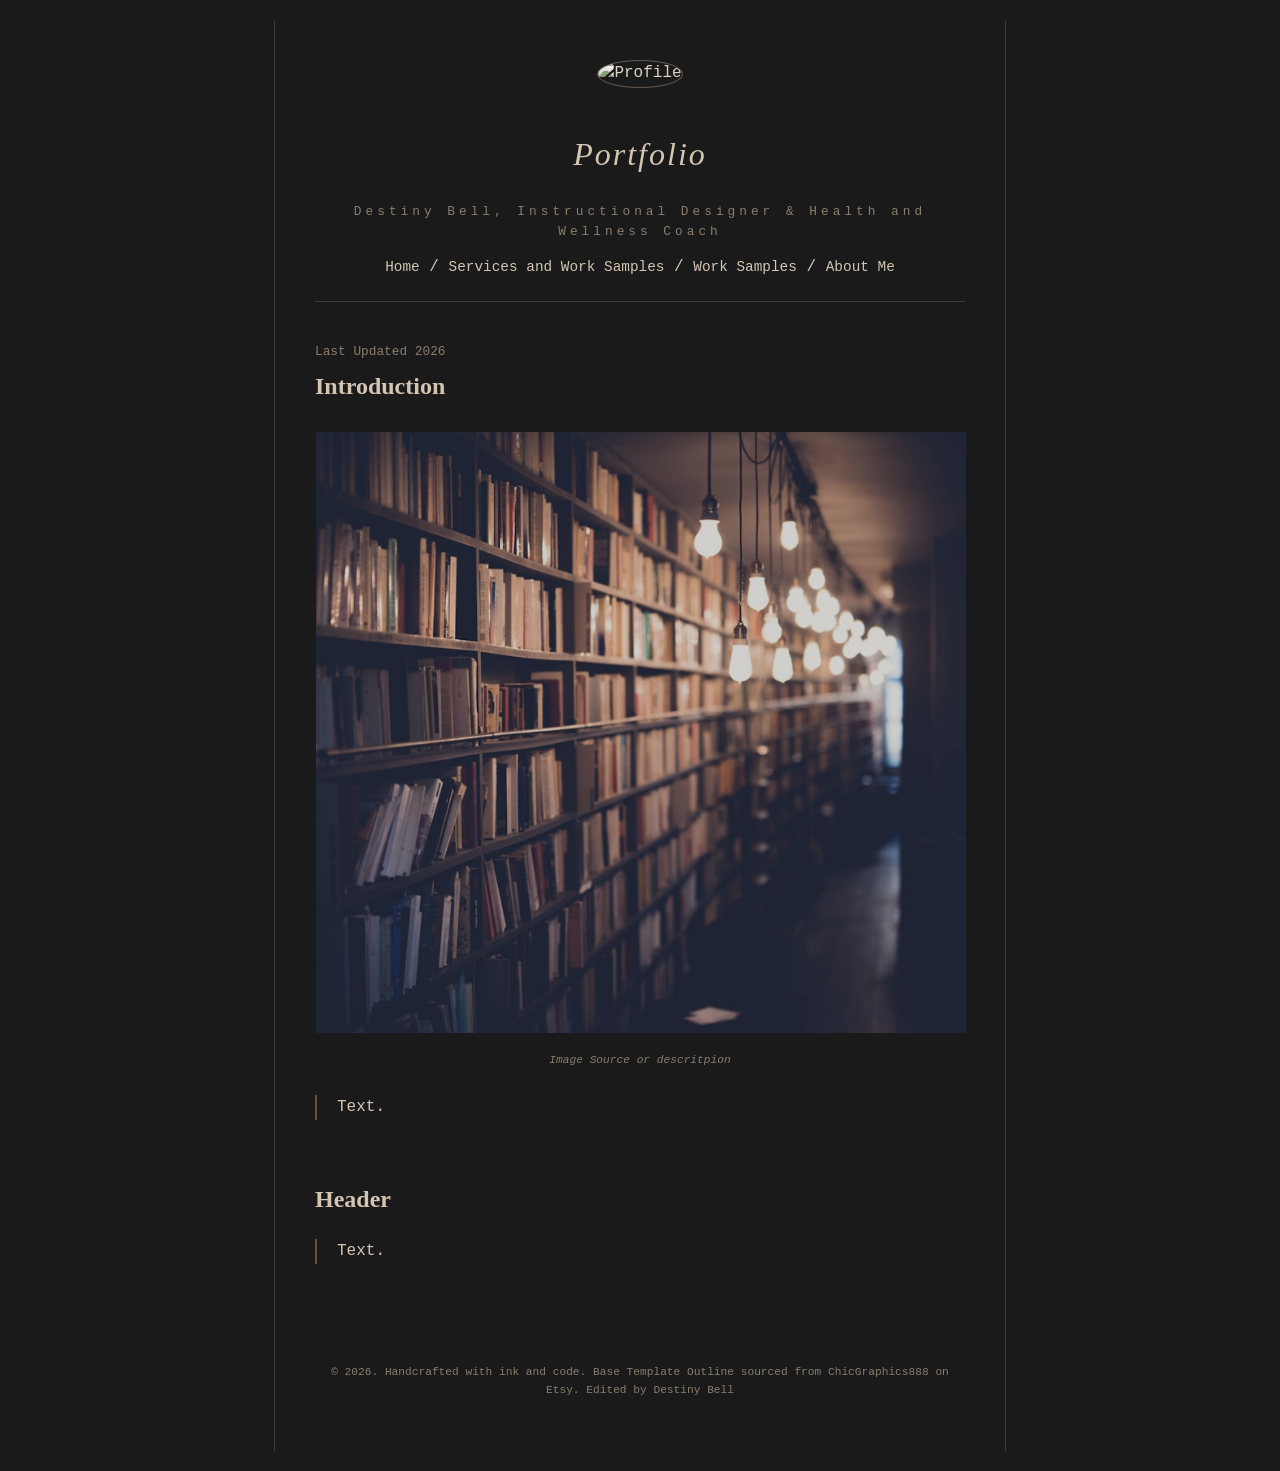
==== index.html @ b229f0c2 "Update index.html" ====
<!DOCTYPE html>
<html lang="en">
<head>
    <meta charset="UTF-8">
    <meta name="viewport" content="width=device-width, initial-scale=1.0">
    <title>Destiny Bell's Portfolio</title>
    <link rel="stylesheet" href="style.css">
</head>
<body>

    <div class="container">
        <header>
            <img src="profile.jpg" alt="Profile" class="profile-img">
            <h1>Portfolio</h1>
            <p class="subtitle">Destiny Bell, Instructional Designer & Health and Wellness Coach</p>
            <nav>
                <a href="index.html">Home</a> /
                <a href="archive.html">Services and Work Samples</a> /
                <a href="library.html">Work Samples</a> /
                <a href="correspondence.html">About Me</a>
            </nav>
        </header>

        <main>
            <article class="post">
                <span class="date">Last Updated 2026</span>
                <h2>Introduction</h2>

                <div class="post-image">
                    <img src="statue.jpg" alt="Old Library">
                    <p class="caption">Image Source or descritpion</p>
                </div>

                <div class="content">
                    <p>Text.</p>
                </div>
                <div class="tags"></div>
            </article>

            <article class="post">
    
                <h2>Header</h2>
                <div class="content">
                    <p>Text.</p>
                </div>
            </article>
        </main>

        <footer>
            <p>&copy; 2026. Handcrafted with ink and code. Base Template Outline sourced from ChicGraphics888 on Etsy. Edited by Destiny Bell</p>
        </footer>
    </div>

</body>
</html>
---- style.css ----
/* การเลือกโทนสี: ดำ, เทาเข้ม, น้ำตาลไหม้, และสีครีมเก่า (Parchment) */
:root {
    --bg-color: #1a1a1a;        /* พื้นหลังดำสนิทแบบนุ่มนวล */
    --paper-color: #2c2c2c;     /* สีกล่องเนื้อหา */
    --text-main: #d4c5b3;       /* สีฟอนต์ครีมจางๆ เหมือนกระดาษเก่า */
    --text-dim: #8a7d6e;        /* สีเทาน้ำตาลสำหรับวันที่/ซับไตเติล */
    --accent: #6b4e3d;          /* สีน้ำตาลไหม้สำหรับขอบหรือลิงก์ */
    --border: 1px solid #3d3d3d;
}

body {
    background-color: var(--bg-color);
    color: var(--text-main);
    font-family: 'Courier New', Courier, monospace; /* ให้ฟอนต์แบบพิมพ์ดีด */
    line-height: 1.6;
    margin: 0;
    padding: 20px;
}

.container {
    max-width: 650px;
    margin: 0 auto;
    border-left: var(--border);
    border-right: var(--border);
    padding: 40px;
}

header {
    text-align: center;
    border-bottom: var(--border);
    padding-bottom: 20px;
    margin-bottom: 40px;
}

h1 {
    font-family: 'Georgia', serif; /* ใช้ Serif สำหรับหัวข้อเพื่อความหรูหรา */
    font-style: italic;
    font-weight: normal;
    letter-spacing: 2px;
}

.subtitle {
    font-size: 0.8rem;
    color: var(--text-dim);
    letter-spacing: 4px;
}

nav a {
    color: var(--text-main);
    text-decoration: none;
    font-size: 0.9rem;
}

nav a:hover {
    color: var(--accent);
}

.post {
    margin-bottom: 60px;
}

.date {
    font-size: 0.8rem;
    color: var(--text-dim);
    display: block;
}

h2 {
    font-family: 'Georgia', serif;
    font-size: 1.5rem;
    margin-top: 5px;
}

.content {
    border-left: 2px solid var(--accent);
    padding-left: 20px;
    margin: 20px 0;
    font-size: 1rem;
}

/* รูปโปรไฟล์แบบวงกลมหรือกรอบสี่เหลี่ยมคลาสสิก */
.profile-img {
    width: 100px;
    height: 100px;
    border-radius: 50%; /* หรือ 0% ถ้าอยากได้ทรงเหลี่ยม */
    border: 1px solid var(--accent);
    filter: sepia(30%) grayscale(50%); /* ปรับให้รูปดูเก่า */
    margin-bottom: 20px;
    object-fit: cover;
}

/* รูปภาพในเนื้อหา */
.post-image {
    margin: 25px 0;
}

.post-image img {
    width: 100%;
    height: auto;
    border: 1px solid var(--paper-color);
    /* ใส่ฟิลเตอร์ให้ภาพมืดและหม่นเข้ากับธีม */
    filter: brightness(0.8) contrast(1.1) grayscale(20%);
    transition: 0.5s;
}

.post-image img:hover {
    filter: brightness(1); /* เมื่อเอาเมาส์ชี้ รูปจะชัดขึ้น */
}

/* คำบรรยายใต้ภาพ (Caption) */
.caption {
    font-size: 0.7rem;
    font-style: italic;
    color: var(--text-dim);
    text-align: center;
    margin-top: 8px;
}

footer {
    text-align: center;
    font-size: 0.7rem;
    color: var(--text-dim);
    margin-top: 100px;
}
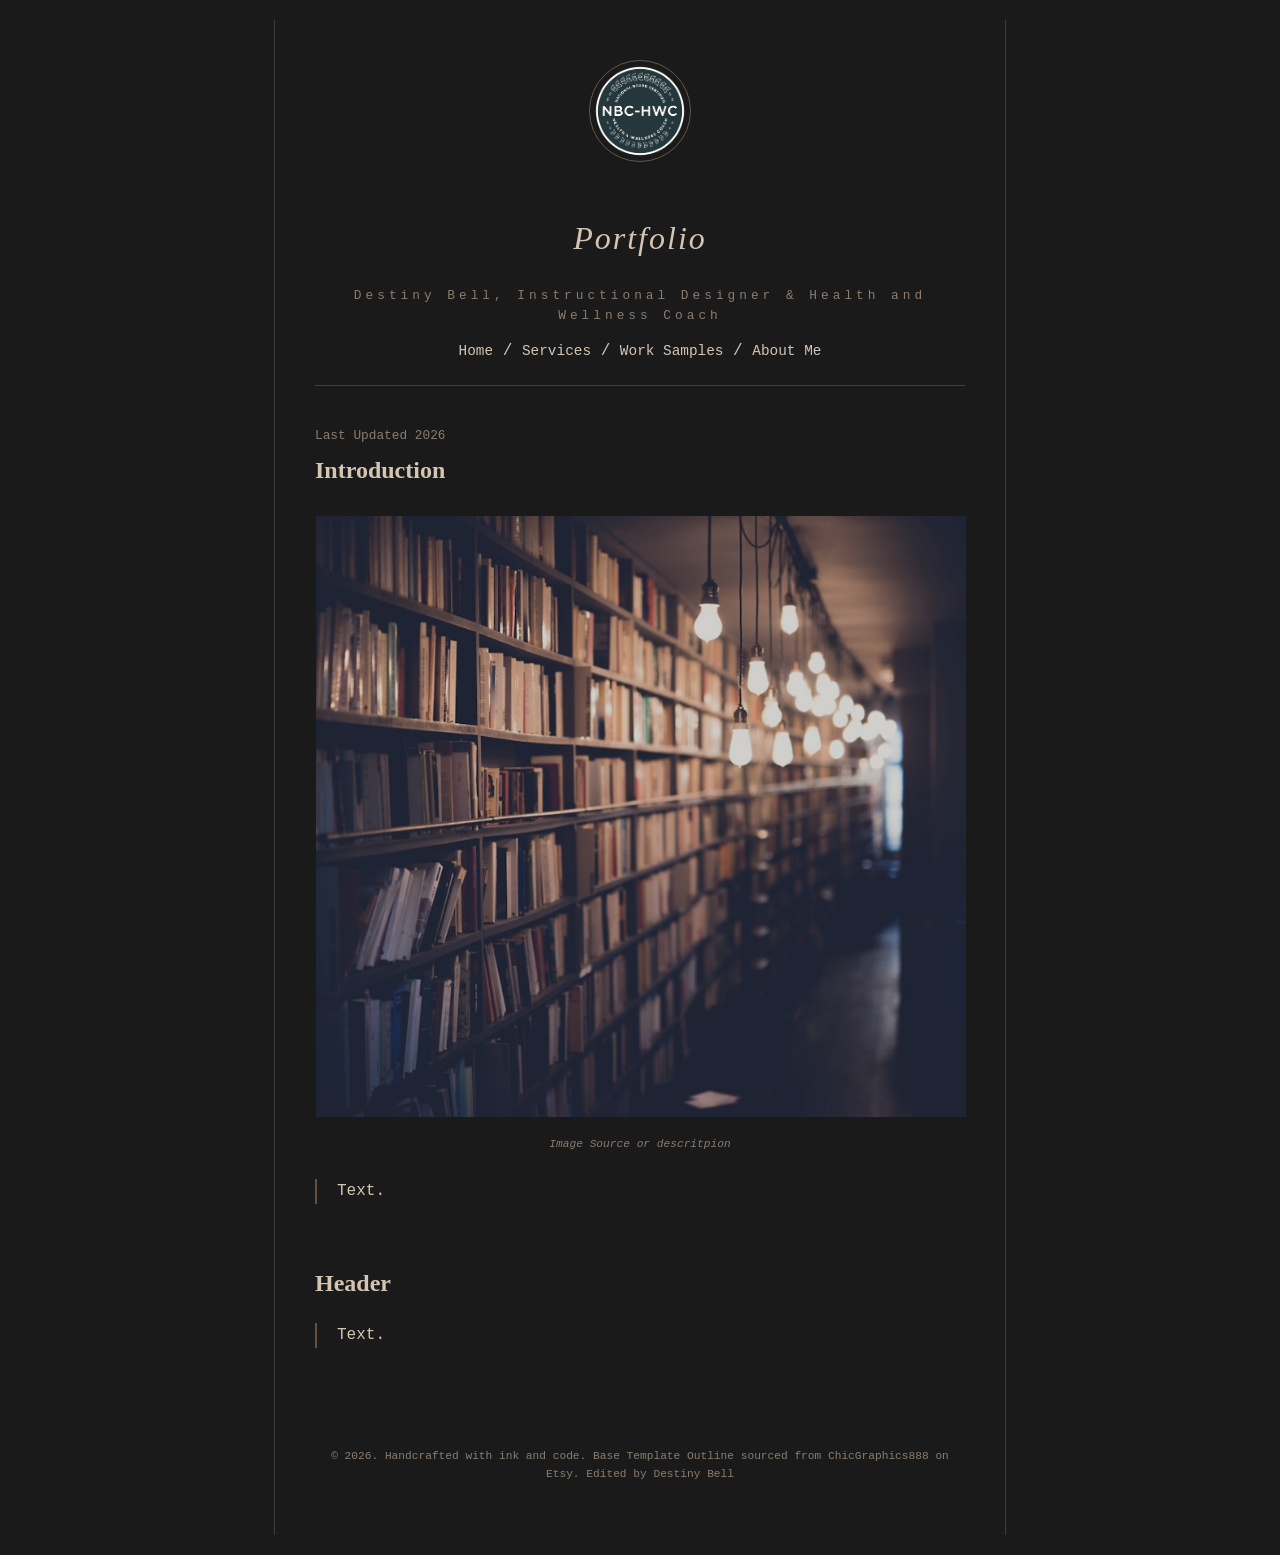
==== commit ccdd783e: "Update index.html" ====
--- a/index.html
+++ b/index.html
@@ -15,9 +15,9 @@
             <p class="subtitle">Destiny Bell, Instructional Designer & Health and Wellness Coach</p>
             <nav>
                 <a href="index.html">Home</a> /
-                <a href="archive.html">Services and Work Samples</a> /
-                <a href="library.html">Work Samples</a> /
-                <a href="correspondence.html">About Me</a>
+                <a href="services.html">Services</a> /
+                <a href="sample.html">Work Samples</a> /
+                <a href="about.html">About Me</a>
             </nav>
         </header>
 
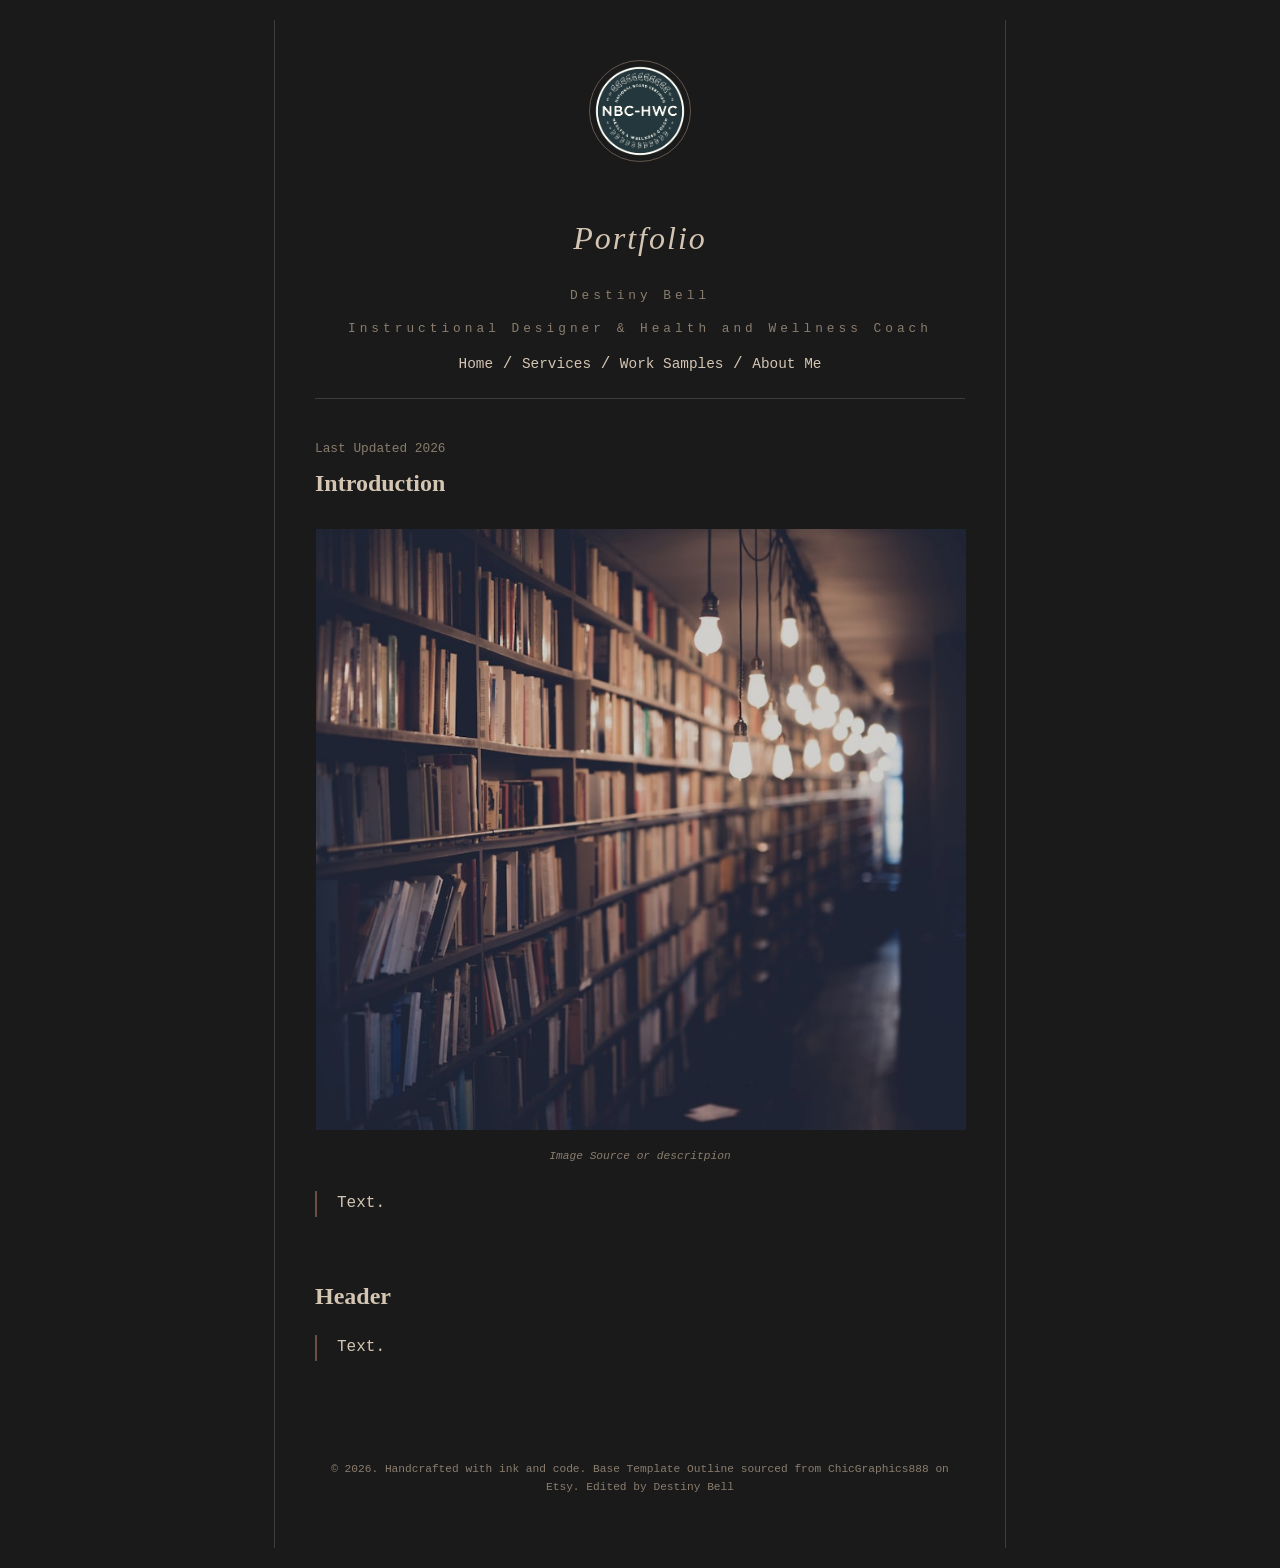
==== commit 35ba74db: "Update index.html" ====
--- a/index.html
+++ b/index.html
@@ -12,11 +12,12 @@
         <header>
             <img src="profile.jpg" alt="Profile" class="profile-img">
             <h1>Portfolio</h1>
-            <p class="subtitle">Destiny Bell, Instructional Designer & Health and Wellness Coach</p>
+            <p class="subtitle">Destiny Bell</p>
+             <p class="subtitle">Instructional Designer & Health and Wellness Coach</p>
             <nav>
                 <a href="index.html">Home</a> /
                 <a href="services.html">Services</a> /
-                <a href="sample.html">Work Samples</a> /
+                <a href="samples.html">Work Samples</a> /
                 <a href="about.html">About Me</a>
             </nav>
         </header>
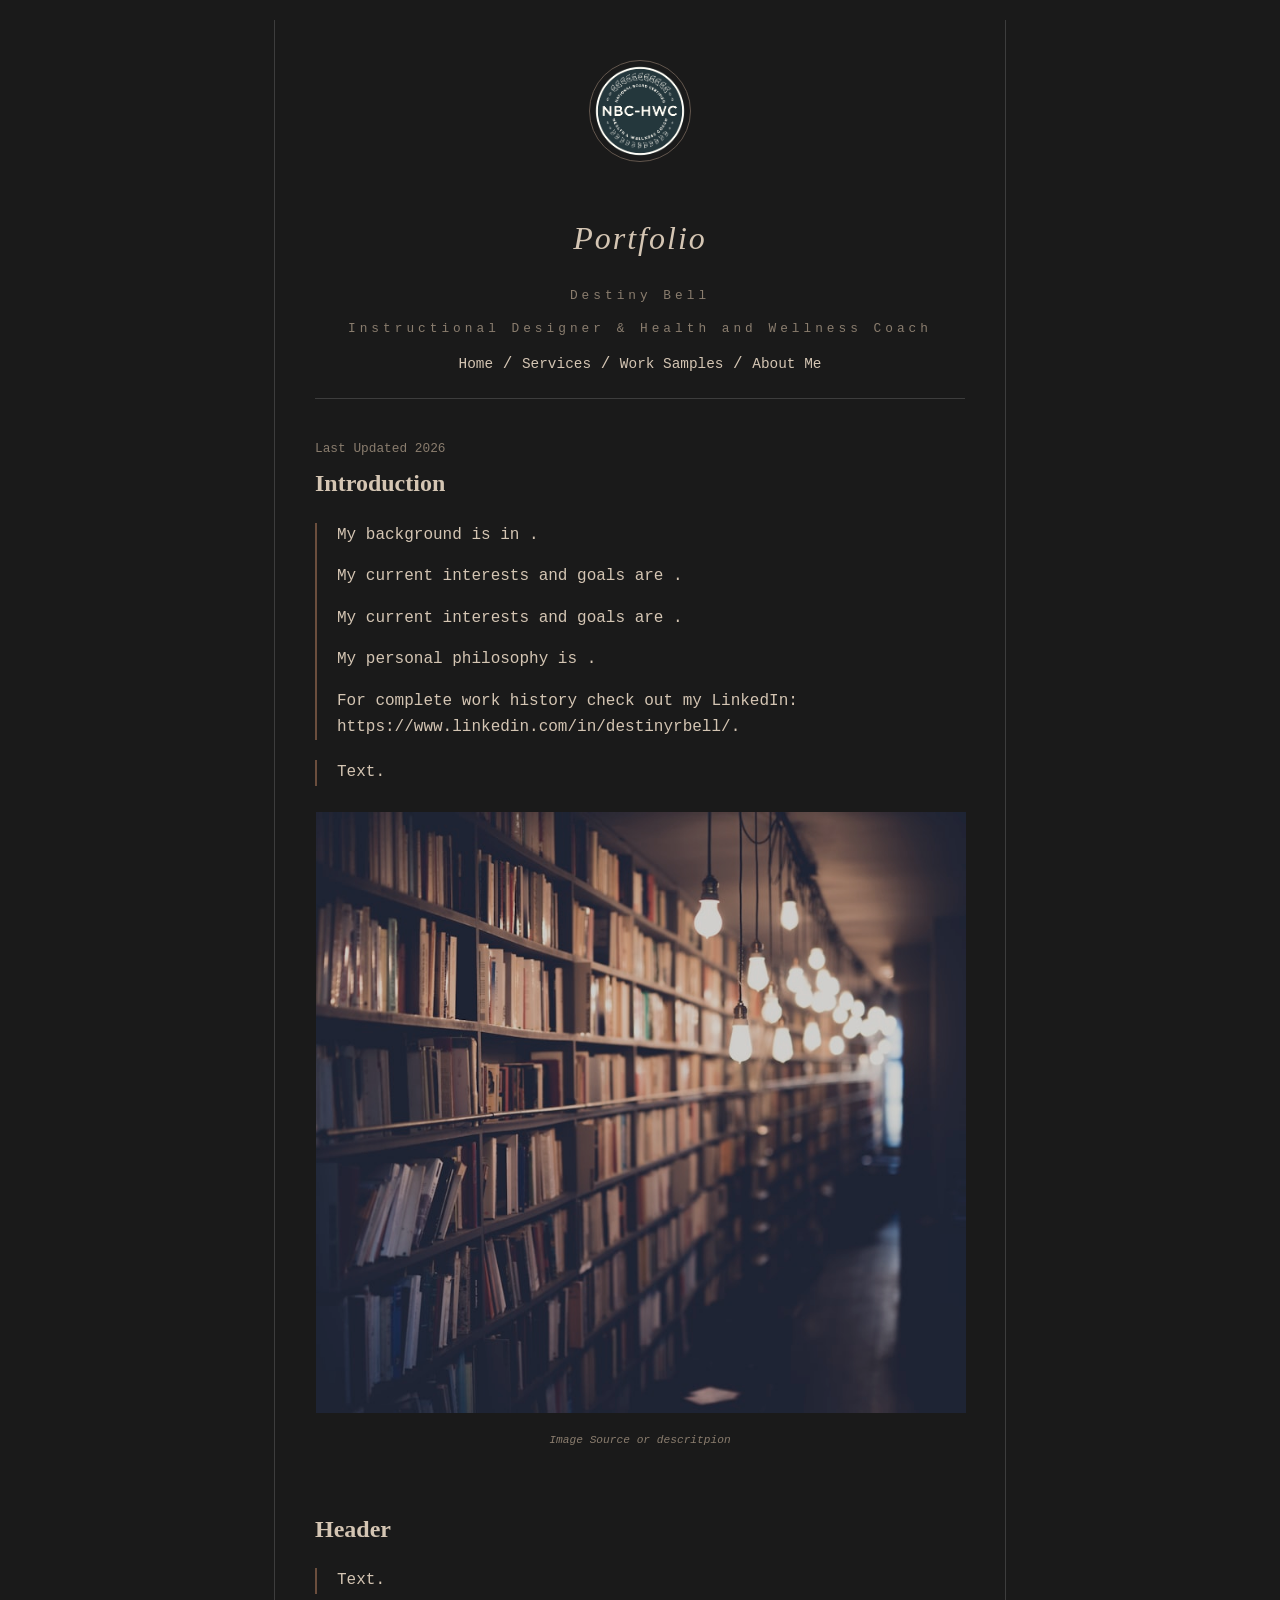
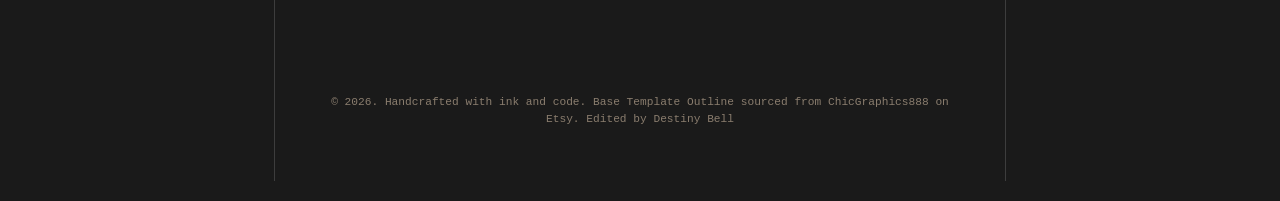
==== commit 807f1bd2: "Update index.html" ====
--- a/index.html
+++ b/index.html
@@ -27,15 +27,29 @@
                 <span class="date">Last Updated 2026</span>
                 <h2>Introduction</h2>
 
-                <div class="post-image">
+                   <div class="content">
+                   <p>My background is in .</p>
+                     <p>My current interests and goals are .</p>
+                         <p>My current interests and goals are .</p>
+                       <p>My personal philosophy is .</p>
+
+
+                    <p>For complete work history check out my LinkedIn: https://www.linkedin.com/in/destinyrbell/.</p>
+                </div>
+                <div class="tags"></div>
+
+          
+                <div class="content">
+                    <p>Text.</p>
+                </div>
+                <div class="tags"></div>
+
+      <div class="post-image">
                     <img src="statue.jpg" alt="Old Library">
                     <p class="caption">Image Source or descritpion</p>
                 </div>
 
-                <div class="content">
-                    <p>Text.</p>
-                </div>
-                <div class="tags"></div>
+                
             </article>
 
             <article class="post">
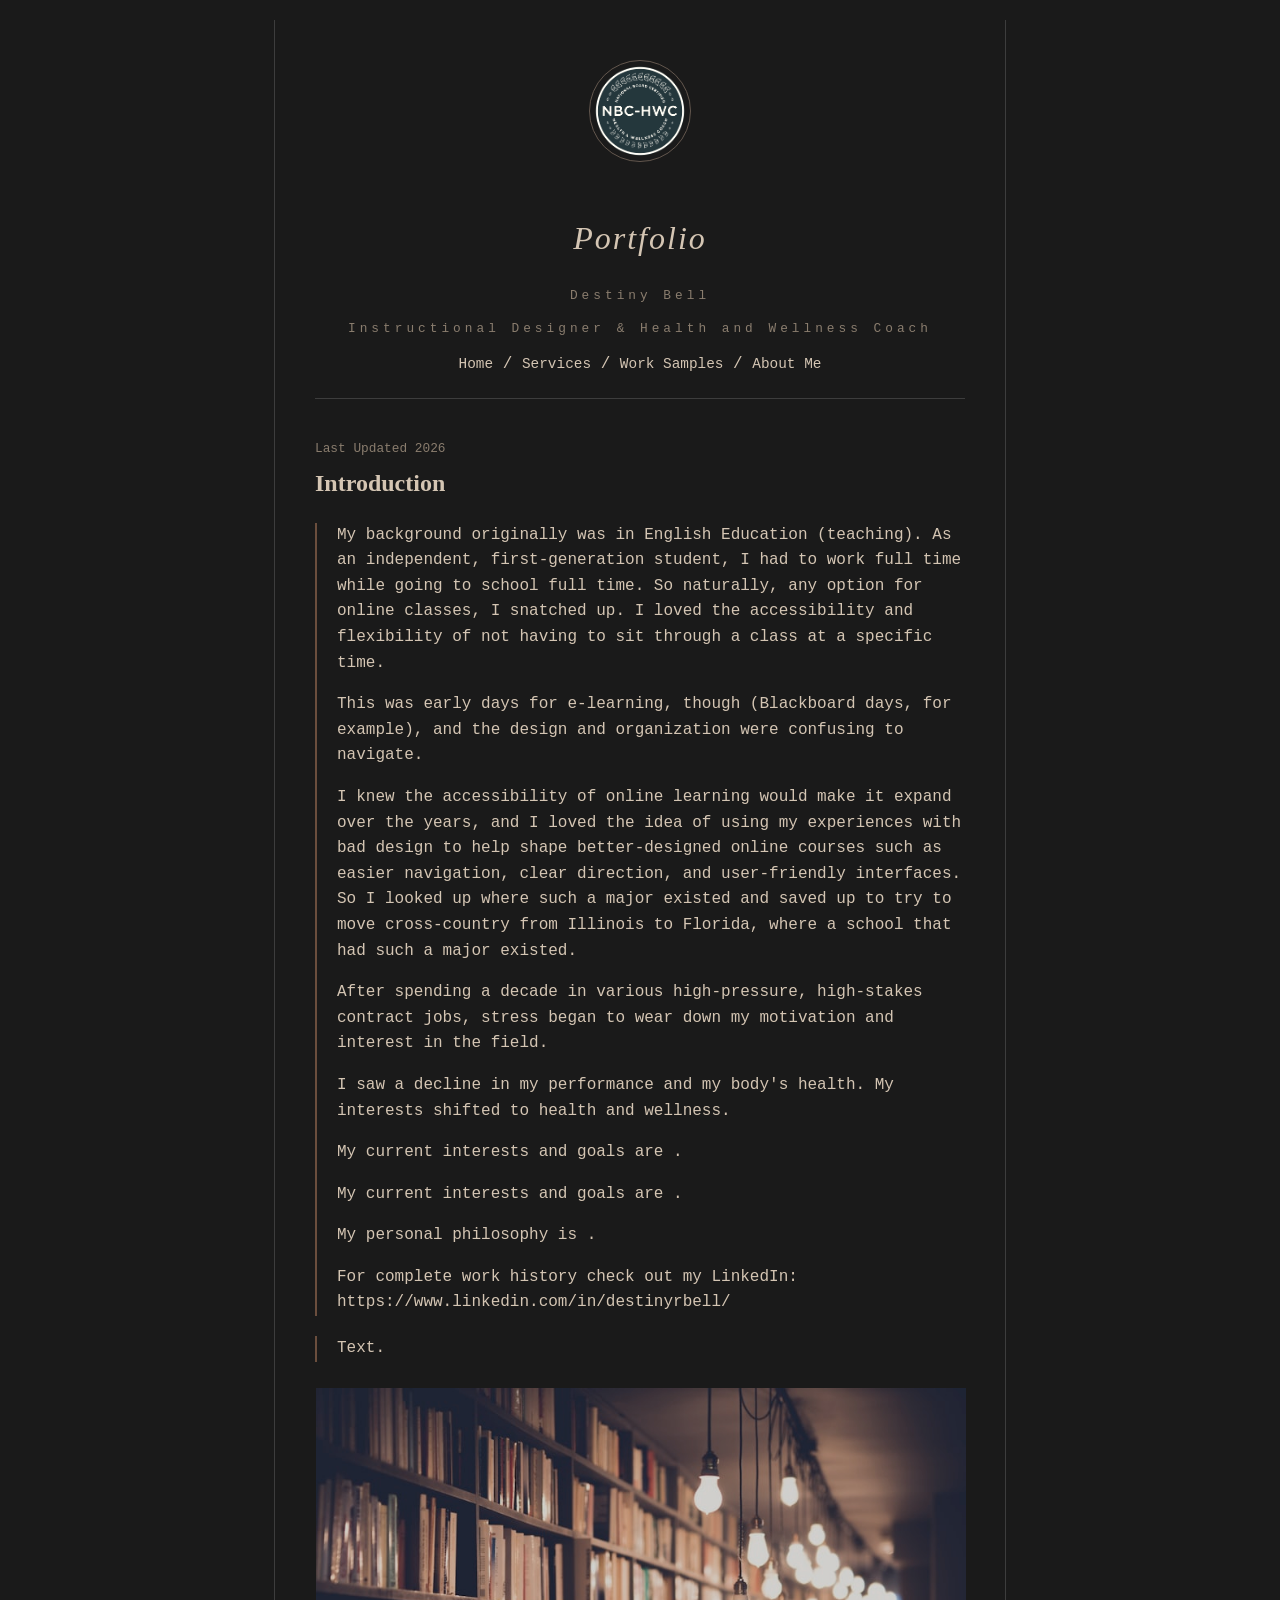
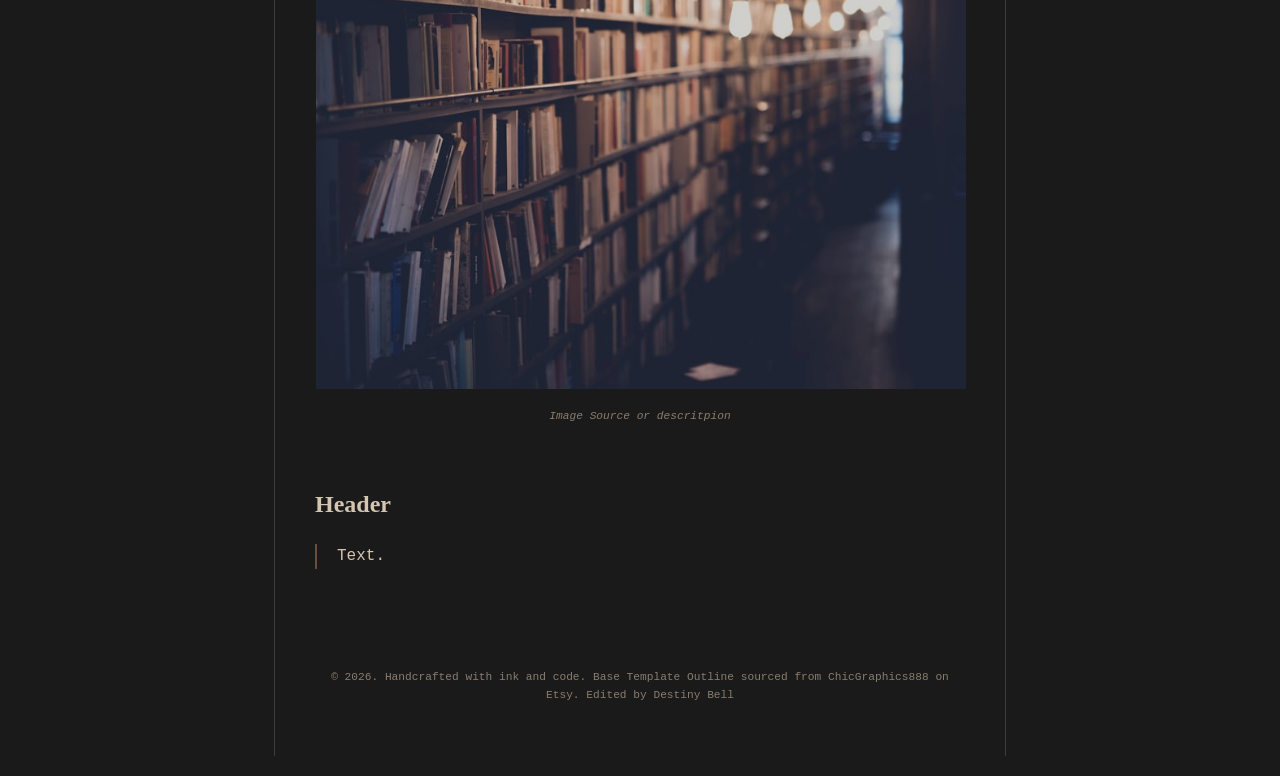
==== commit 5f3d77b2: "Update index.html" ====
--- a/index.html
+++ b/index.html
@@ -28,13 +28,22 @@
                 <h2>Introduction</h2>
 
                    <div class="content">
-                   <p>My background is in .</p>
+                   <p>My background originally was in English Education (teaching). As an independent, first-generation student, I had to work full time while going to school full time. 
+                       So naturally, any option for online classes, I snatched up. I loved the accessibility and flexibility of not having to sit through a class at a specific time.  </p>
+                       <p> This was early days for e-learning, though (Blackboard days, for example), and the design and organization were confusing to navigate. </p>
+                 <p> I knew the accessibility of online learning would make it expand over the years, and I loved the idea of using my experiences with bad design to help shape better-designed online courses such as easier navigation, clear direction, and user-friendly interfaces.
+                So I looked up where such a major existed and saved up to try to move cross-country from Illinois to Florida, where a school that had such a major existed.   </p>
+                    <p> After spending a decade in various high-pressure, high-stakes contract jobs, stress began to wear down my motivation and interest in the field.
+                        <p> I saw a decline in my performance and my body's health. My interests shifted to health and wellness.  </p>
+                   
+                   
+                   </p>
                      <p>My current interests and goals are .</p>
                          <p>My current interests and goals are .</p>
                        <p>My personal philosophy is .</p>
 
 
-                    <p>For complete work history check out my LinkedIn: https://www.linkedin.com/in/destinyrbell/.</p>
+                    <p>For complete work history check out my LinkedIn: https://www.linkedin.com/in/destinyrbell/</p>
                 </div>
                 <div class="tags"></div>
 
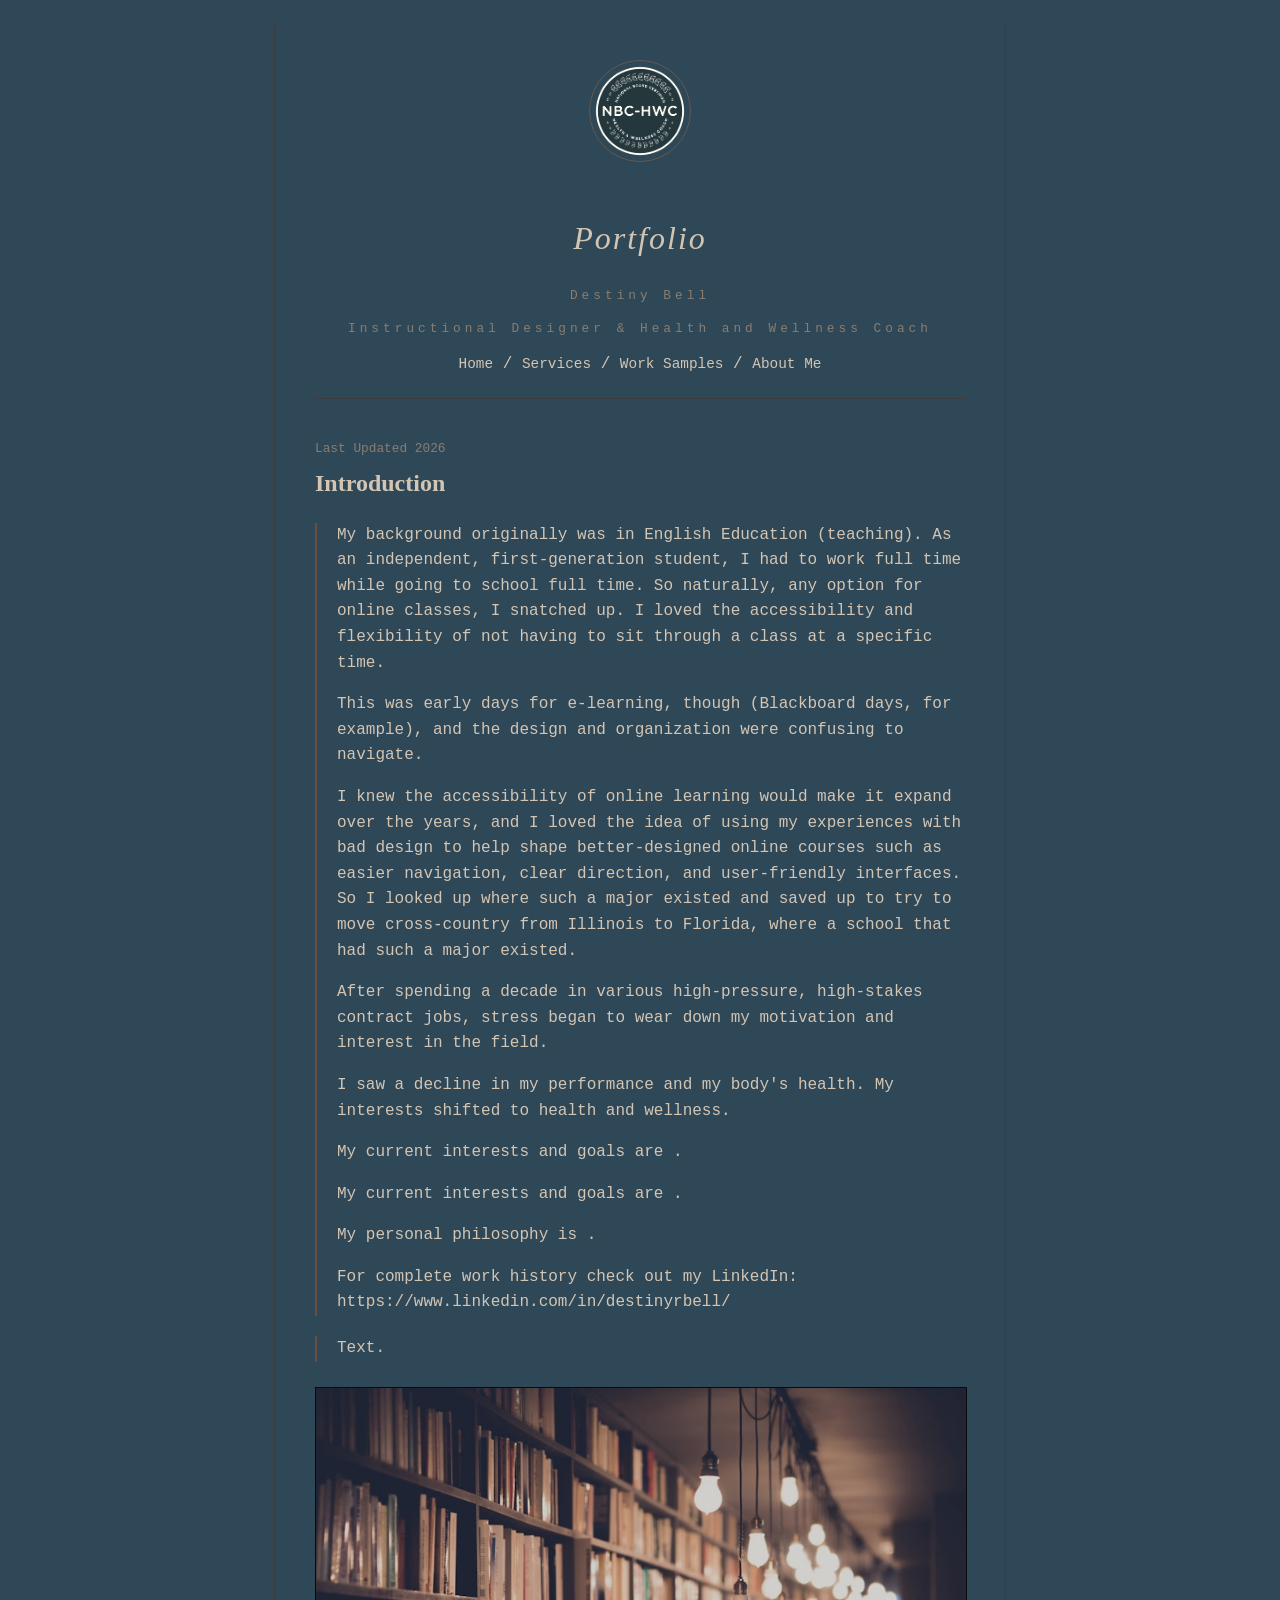
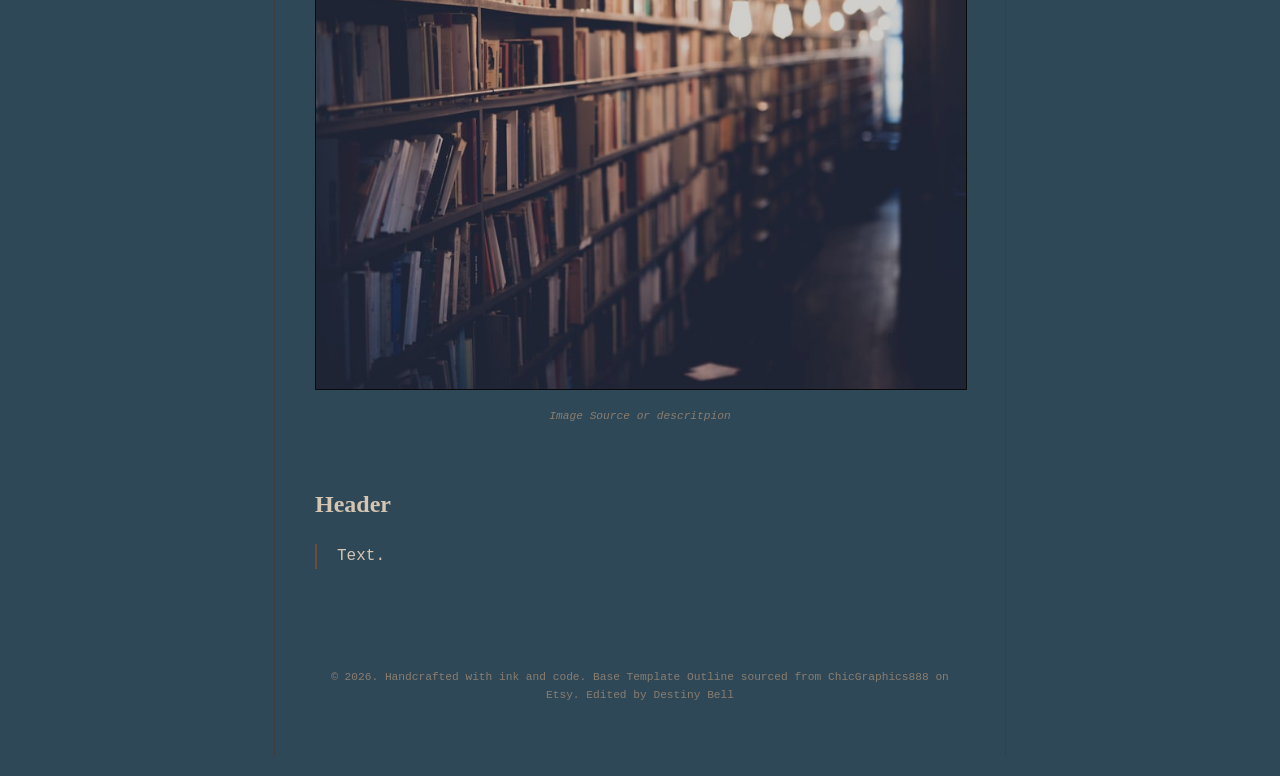
==== commit b3c2380e: "Update index.html" ====
--- a/index.html
+++ b/index.html
@@ -45,13 +45,12 @@
 
                     <p>For complete work history check out my LinkedIn: https://www.linkedin.com/in/destinyrbell/</p>
                 </div>
-                <div class="tags"></div>
 
           
                 <div class="content">
                     <p>Text.</p>
                 </div>
-                <div class="tags"></div>
+              
 
       <div class="post-image">
                     <img src="statue.jpg" alt="Old Library">
@@ -70,6 +69,9 @@
             </article>
         </main>
 
+                        <div class="tags"></div>
+
+
         <footer>
             <p>&copy; 2026. Handcrafted with ink and code. Base Template Outline sourced from ChicGraphics888 on Etsy. Edited by Destiny Bell</p>
         </footer>
--- a/style.css
+++ b/style.css
@@ -1,17 +1,17 @@
-/* การเลือกโทนสี: ดำ, เทาเข้ม, น้ำตาลไหม้, และสีครีมเก่า (Parchment) */
+/* (Parchment) */
 :root {
-    --bg-color: #1a1a1a;        /* พื้นหลังดำสนิทแบบนุ่มนวล */
-    --paper-color: #2c2c2c;     /* สีกล่องเนื้อหา */
-    --text-main: #d4c5b3;       /* สีฟอนต์ครีมจางๆ เหมือนกระดาษเก่า */
-    --text-dim: #8a7d6e;        /* สีเทาน้ำตาลสำหรับวันที่/ซับไตเติล */
-    --accent: #6b4e3d;          /* สีน้ำตาลไหม้สำหรับขอบหรือลิงก์ */
+    --bg-color: #2f4858;        
+    --paper-color: #1a1a1a;     
+    --text-main: #d4c5b3;       
+    --text-dim: #8a7d6e;   
+    --accent: #6b4e3d;         
     --border: 1px solid #3d3d3d;
 }
 
 body {
     background-color: var(--bg-color);
     color: var(--text-main);
-    font-family: 'Courier New', Courier, monospace; /* ให้ฟอนต์แบบพิมพ์ดีด */
+    font-family: 'Courier New', Courier, monospace; 
     line-height: 1.6;
     margin: 0;
     padding: 20px;
@@ -33,7 +33,7 @@
 }
 
 h1 {
-    font-family: 'Georgia', serif; /* ใช้ Serif สำหรับหัวข้อเพื่อความหรูหรา */
+    font-family: 'Georgia', serif; 
     font-style: italic;
     font-weight: normal;
     letter-spacing: 2px;
@@ -78,18 +78,18 @@
     font-size: 1rem;
 }
 
-/* รูปโปรไฟล์แบบวงกลมหรือกรอบสี่เหลี่ยมคลาสสิก */
+
 .profile-img {
     width: 100px;
     height: 100px;
-    border-radius: 50%; /* หรือ 0% ถ้าอยากได้ทรงเหลี่ยม */
+    border-radius: 50%; 
     border: 1px solid var(--accent);
-    filter: sepia(30%) grayscale(50%); /* ปรับให้รูปดูเก่า */
+    filter: sepia(30%) grayscale(50%); 
     margin-bottom: 20px;
     object-fit: cover;
 }
 
-/* รูปภาพในเนื้อหา */
+
 .post-image {
     margin: 25px 0;
 }
@@ -98,16 +98,16 @@
     width: 100%;
     height: auto;
     border: 1px solid var(--paper-color);
-    /* ใส่ฟิลเตอร์ให้ภาพมืดและหม่นเข้ากับธีม */
+   
     filter: brightness(0.8) contrast(1.1) grayscale(20%);
     transition: 0.5s;
 }
 
 .post-image img:hover {
-    filter: brightness(1); /* เมื่อเอาเมาส์ชี้ รูปจะชัดขึ้น */
+    filter: brightness(1); 
 }
 
-/* คำบรรยายใต้ภาพ (Caption) */
+
 .caption {
     font-size: 0.7rem;
     font-style: italic;
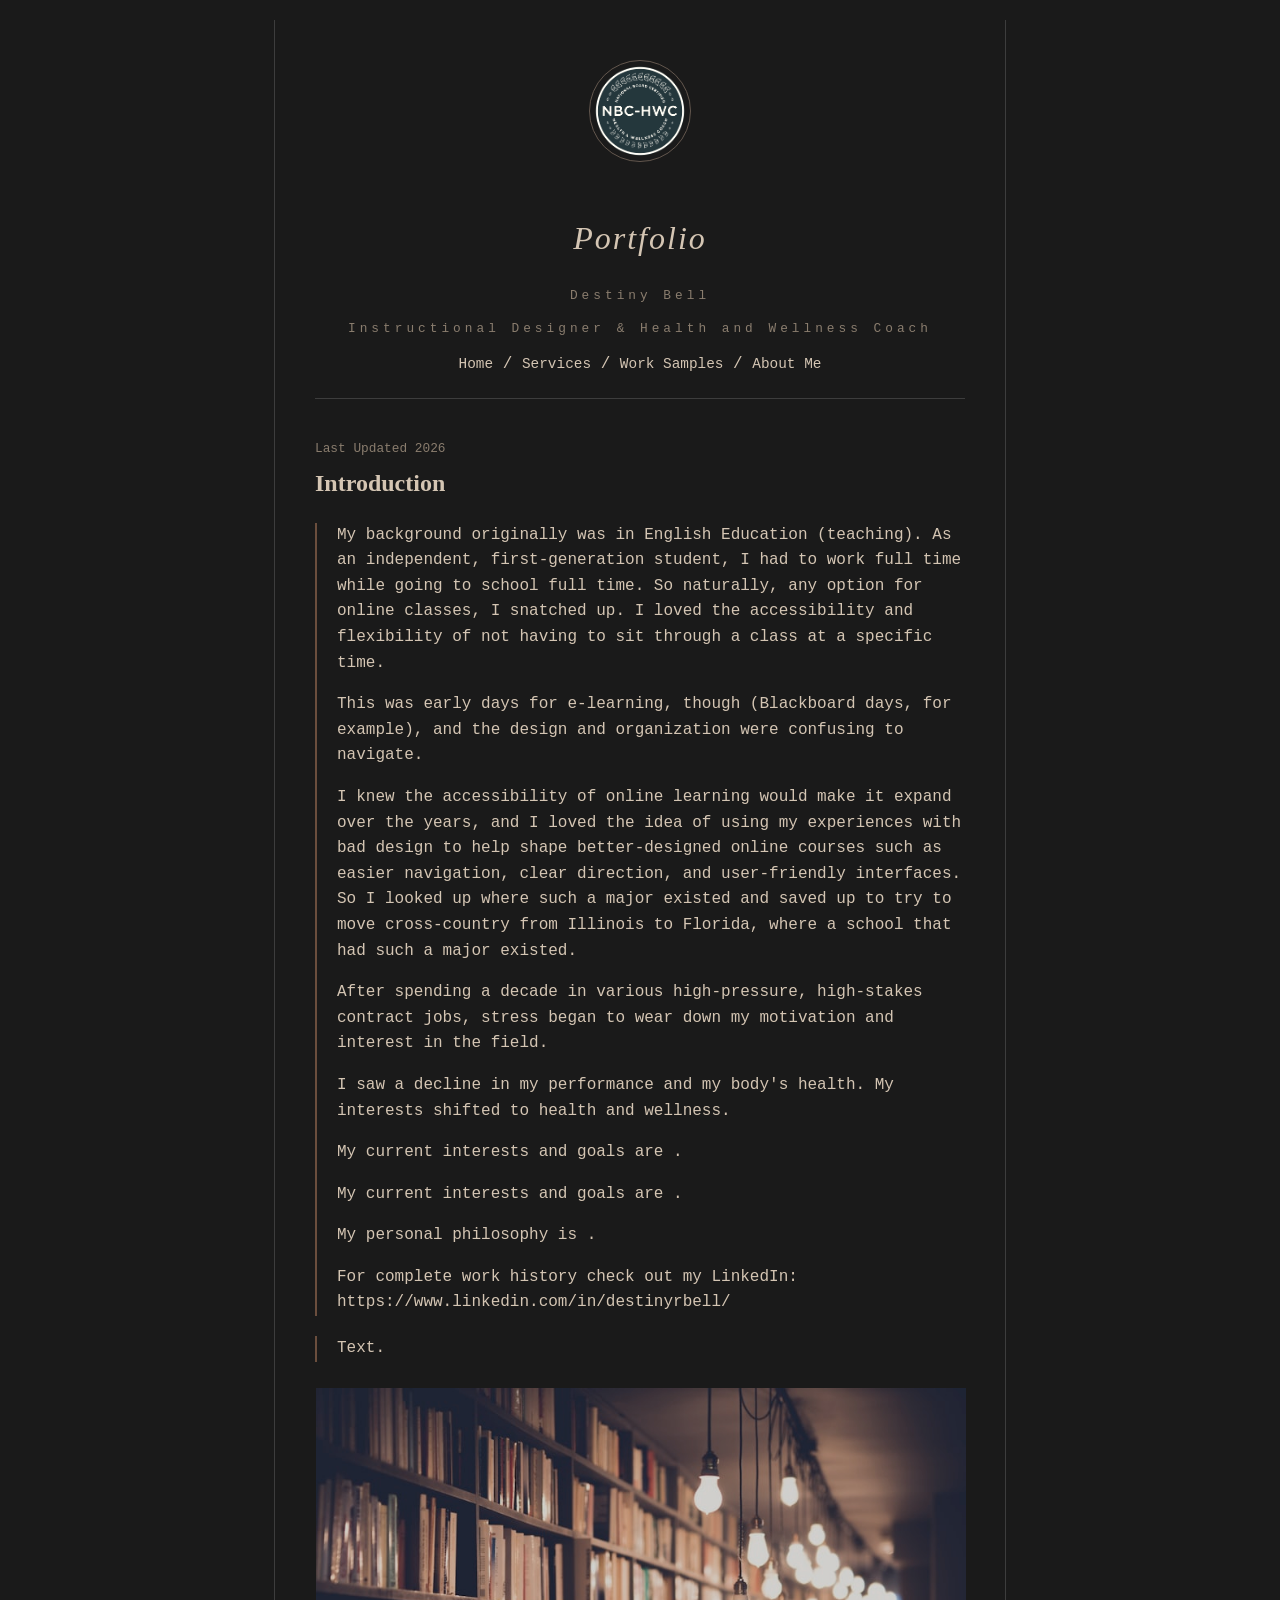
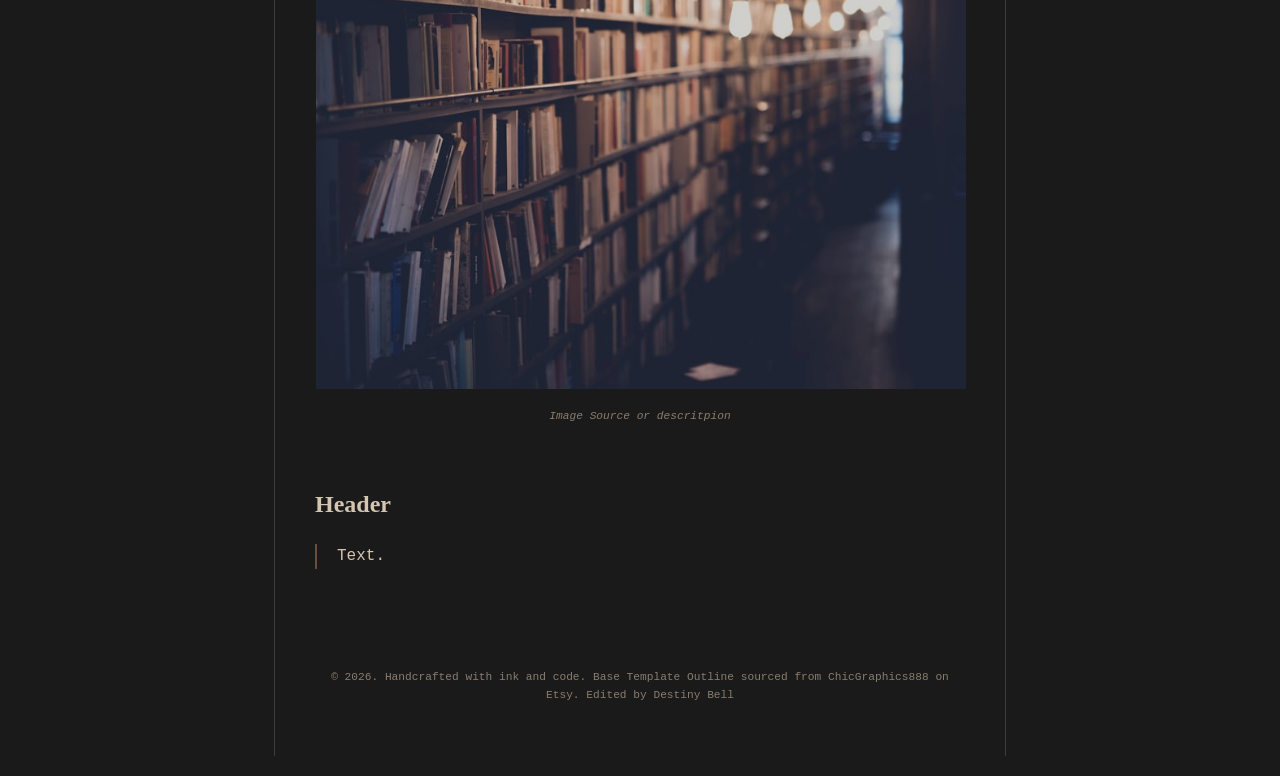
==== commit 3c33ed26: "Update index.html" ====
--- a/index.html
+++ b/index.html
@@ -1,5 +1,8 @@
 <!DOCTYPE html>
 <html lang="en">
+
+<!--  BEGIN Header Banner Title Content-->
+
 <head>
     <meta charset="UTF-8">
     <meta name="viewport" content="width=device-width, initial-scale=1.0">
@@ -14,6 +17,8 @@
             <h1>Portfolio</h1>
             <p class="subtitle">Destiny Bell</p>
              <p class="subtitle">Instructional Designer & Health and Wellness Coach</p>
+
+<!--  BEGIN Header Navigation Content-->
             <nav>
                 <a href="index.html">Home</a> /
                 <a href="services.html">Services</a> /
@@ -22,6 +27,7 @@
             </nav>
         </header>
 
+        <!--  BEGIN Body Text Content-->
         <main>
             <article class="post">
                 <span class="date">Last Updated 2026</span>
@@ -70,7 +76,8 @@
         </main>
 
                         <div class="tags"></div>
-
+        
+<!--  BEGIN Footer Content-->
 
         <footer>
             <p>&copy; 2026. Handcrafted with ink and code. Base Template Outline sourced from ChicGraphics888 on Etsy. Edited by Destiny Bell</p>
--- a/style.css
+++ b/style.css
@@ -1,7 +1,7 @@
 /* (Parchment) */
 :root {
-    --bg-color: #2f4858;        
-    --paper-color: #1a1a1a;     
+    --bg-color: #1a1a1a;        
+    --paper-color: #2c2c2c;     
     --text-main: #d4c5b3;       
     --text-dim: #8a7d6e;   
     --accent: #6b4e3d;         
